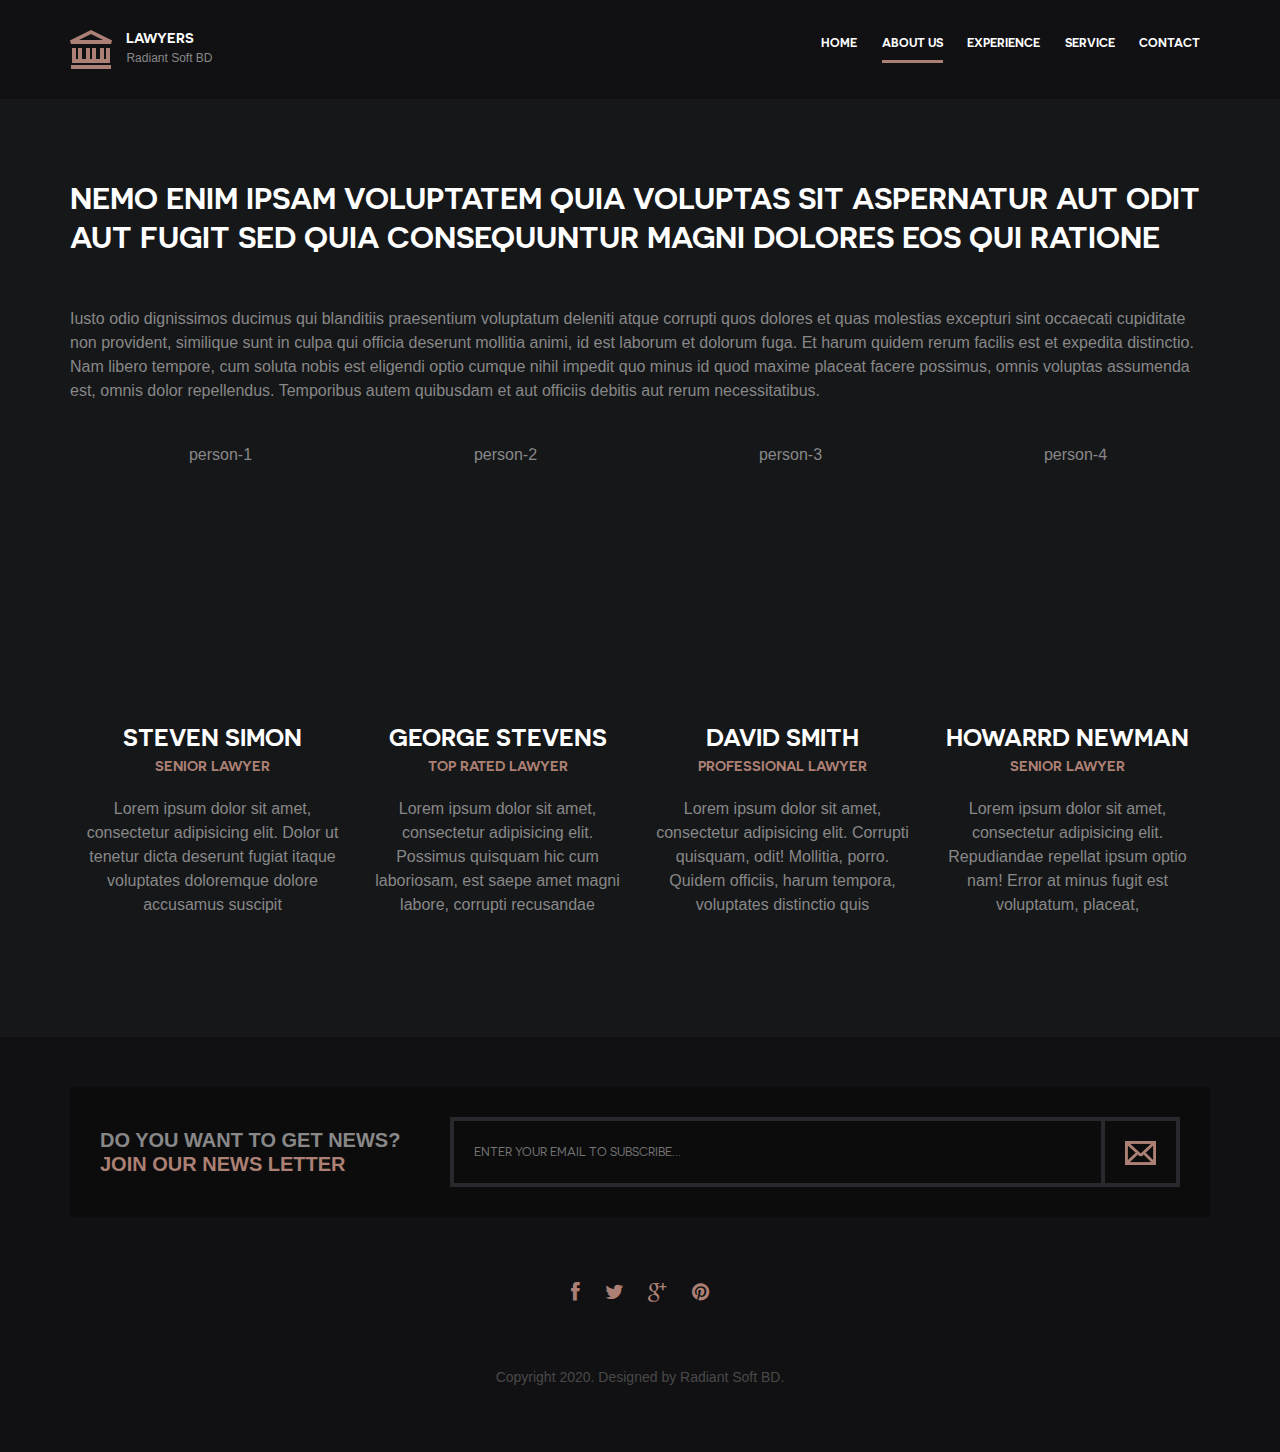
==== about.html @ b894fe9b "uploading project" ====
<!DOCTYPE html>
<html lang="en">
	<head>
		<meta charset="UTF-8">
		<meta http-equiv="X-UA-Compatible" content="IE=edge">
		<meta name="viewport" content="width=device-width, initial-scale=1.0,maximum-scale=1">
		
		<title>Lawyers | About Us</title>
		
		<!-- Loading third party fonts -->
		<link href="fonts/font-awesome.min.css" rel="stylesheet" type="text/css">
		<link href="fonts/novecento-font/novecento-font.css" rel="stylesheet" >

		<!-- Loading main css file -->
		<link rel="stylesheet" href="style.css">
		
		<!--[if lt IE 9]>
		<script src="js/ie-support/html5.js"></script>
		<script src="js/ie-support/respond.js"></script>
		<![endif]-->

	</head>


	<body>
		
		<div id="site-content">
			
			<header class="site-header">
				<div class="container">
					<a href="index.html" id="branding">
						<img src="images/logo.png" alt="Company Name" class="logo">
						<div class="branding-copy">
							<h1 class="site-title">Lawyers</h1>
							<small class="site-description">Radiant Soft BD</small>
						</div>
					</a>

					<nav class="main-navigation">
						<button type="button" class="menu-toggle"><i class="fa fa-bars"></i></button>
						<ul class="menu">
							<li class="menu-item"><a href="index.html">Home</a></li>
							<li class="menu-item current-menu-item"><a href="about.html">About Us</a></li>
							<li class="menu-item"><a href="experience.html">Experience</a></li>
							<li class="menu-item"><a href="service.html">Service</a></li>
							<li class="menu-item"><a href="contact.html">Contact</a></li>
						</ul>
					</nav>
					<nav class="mobile-navigation"></nav>
				</div>
			</header> <!-- .site-header -->

			<main class="main-content">
				
				<div class="fullwidth-block content">
					<div class="container">
						<h2 class="entry-title">Nemo enim ipsam voluptatem quia voluptas sit aspernatur aut odit aut fugit sed quia consequuntur magni dolores eos qui ratione</h2>
						<p>Iusto odio dignissimos ducimus qui blanditiis praesentium voluptatum deleniti atque corrupti quos dolores et quas molestias excepturi sint occaecati cupiditate non provident, similique sunt in culpa qui officia deserunt mollitia animi, id est laborum et dolorum fuga. Et harum quidem rerum facilis est et expedita distinctio. Nam libero tempore, cum soluta nobis est eligendi optio cumque nihil impedit quo minus id quod maxime placeat facere possimus, omnis voluptas assumenda est, omnis dolor repellendus. Temporibus autem quibusdam et aut officiis debitis aut rerum necessitatibus.</p>

						<div class="team">
							<figure class="team-image"><img src="https://www.pngitem.com/pimgs/m/464-4644415_employee-clipart-testimonial-illustration-hd-png-download.png" alt="person-1"></figure>
							<h3 class="team-name">Steven Simon</h3>
							<small class="team-desc"> Senior Lawyer </small>
							<p>Lorem ipsum dolor sit amet, consectetur adipisicing elit. Dolor ut tenetur dicta deserunt fugiat itaque voluptates doloremque dolore accusamus suscipit</p>
						</div>
						<div class="team">
							<figure class="team-image"><img src="https://www.pikpng.com/pngl/m/582-5821384_chat-with-an-employee-icon-illustration-clipart.png" alt="person-2"></figure>
							<h3 class="team-name">George Stevens</h3>
							<small class="team-desc"> Top Rated Lawyer </small>
							<p>Lorem ipsum dolor sit amet, consectetur adipisicing elit. Possimus quisquam hic cum laboriosam, est saepe amet magni labore, corrupti recusandae</p>
						</div>
						<div class="team">
							<figure class="team-image"><img src="https://www.clipartkey.com/mpngs/m/188-1884290_transparent-director-clipart-employee-social-media-ambassador-plan.png" alt="person-3"></figure>
							<h3 class="team-name">David Smith</h3>
							<small class="team-desc"> Professional Lawyer </small>
							<p>Lorem ipsum dolor sit amet, consectetur adipisicing elit. Corrupti quisquam, odit! Mollitia, porro. Quidem officiis, harum tempora, voluptates distinctio quis</p>
						</div>
						<div class="team">
							<figure class="team-image"><img src="https://www.clipartkey.com/mpngs/m/188-1884290_transparent-director-clipart-employee-social-media-ambassador-plan.png" alt="person-4"></figure>
							<h3 class="team-name">Howarrd Newman</h3>
							<small class="team-desc"> Senior Lawyer </small>
							<p>Lorem ipsum dolor sit amet, consectetur adipisicing elit. Repudiandae repellat ipsum optio nam! Error at minus fugit est voluptatum, placeat,</p>
						</div>
					</div>
				</div>

			</main> <!-- .main-content -->

			<footer class="site-footer">
				<div class="container">
					<div class="subscribe-form">
						<form action="#">
							<label for="#">
								<span>Do you want to get news?</span>
								<span class>Join our news letter</span>
							</label>
							<div class="control">
								<input type="text" placeholder="Enter your email to subscribe...">
								<button type="submit"><img src="images/icon-envelope.png" alt=""></button>
														</form>
							</div>
					</div>
					<div class="social-links">
						<a href="#"><i class="fa fa-facebook"></i></a>
						<a href="#"><i class="fa fa-twitter"></i></a>
						<a href="#"><i class="fa fa-google-plus"></i></a>
						<a href="#"><i class="fa fa-pinterest"></i></a>
					</div>
					<div class="copy">
						<p>Copyright 2020. Designed by Radiant Soft BD.</p>
					</div>
				</div>
			</footer> <!-- .site-footer -->

		</div> <!-- #site-content -->

		

		<script src="js/jquery-1.11.1.min.js"></script>
		<script src="js/plugins.js"></script>
		<script src="js/app.js"></script>
		
	</body>

</html>
---- fonts/novecento-font/novecento-font.css ----
/*
 * Web Fonts from fontspring.com
 *
 * All OpenType features and all extended glyphs have been removed.
 * Fully installable fonts can be purchased at http://www.fontspring.com
 *
 * The fonts included in this stylesheet are subject to the End User License you purchased
 * from Fontspring. The fonts are protected under domestic and international trademark and 
 * copyright law. You are prohibited from modifying, reverse engineering, duplicating, or
 * distributing this font software.
 *
 * (c) 2010-2014 Fontspring
 *
 *
 *
 *
 * The fonts included are copyrighted by the vendor listed below.
 *
 * Vendor:      Synthview Type Design
 * License URL: http://www.fontspring.com/licenses/synthview/webfont
 *
 *
 */

@font-face {
    font-family: 'Novecento Sans';
    src: url('Novecentosanswide-Bold-webfont.eot');
    src: url('Novecentosanswide-Bold-webfont.eot?#iefix') format('embedded-opentype'),
         url('Novecentosanswide-Bold-webfont.woff2') format('woff2'),
         url('Novecentosanswide-Bold-webfont.woff') format('woff'),
         url('Novecentosanswide-Bold-webfont.ttf') format('truetype'),
         url('Novecentosanswide-Bold-webfont.svg#novecento_sans_wide_bookbold') format('svg');
    font-weight: 700;
    font-style: normal;

}

@font-face {
    font-family: 'Novecento Sans';
    src: url('Novecentosanswide-Book-webfont.eot');
    src: url('Novecentosanswide-Book-webfont.eot?#iefix') format('embedded-opentype'),
         url('Novecentosanswide-Book-webfont.woff2') format('woff2'),
         url('Novecentosanswide-Book-webfont.woff') format('woff'),
         url('Novecentosanswide-Book-webfont.ttf') format('truetype'),
         url('Novecentosanswide-Book-webfont.svg#novecento_sans_widebook') format('svg');
    font-weight: 300;
    font-style: normal;

}

@font-face {
    font-family: 'Novecento Sans';
    src: url('Novecentosanswide-DemiBold-webfont.eot');
    src: url('Novecentosanswide-DemiBold-webfont.eot?#iefix') format('embedded-opentype'),
         url('Novecentosanswide-DemiBold-webfont.woff2') format('woff2'),
         url('Novecentosanswide-DemiBold-webfont.woff') format('woff'),
         url('Novecentosanswide-DemiBold-webfont.ttf') format('truetype'),
         url('Novecentosanswide-DemiBold-webfont.svg#novecento_sans_widedemibold') format('svg');
    font-weight: 600;
    font-style: normal;

}

@font-face {
    font-family: 'Novecento Sans';
    src: url('Novecentosanswide-Light-webfont.eot');
    src: url('Novecentosanswide-Light-webfont.eot?#iefix') format('embedded-opentype'),
         url('Novecentosanswide-Light-webfont.woff2') format('woff2'),
         url('Novecentosanswide-Light-webfont.woff') format('woff'),
         url('Novecentosanswide-Light-webfont.ttf') format('truetype'),
         url('Novecentosanswide-Light-webfont.svg#novecento_sans_widelight') format('svg');
    font-weight: 200;
    font-style: normal;

}

@font-face {
    font-family: 'Novecento Sans';
    src: url('Novecentosanswide-Medium-webfont.eot');
    src: url('Novecentosanswide-Medium-webfont.eot?#iefix') format('embedded-opentype'),
         url('Novecentosanswide-Medium-webfont.woff2') format('woff2'),
         url('Novecentosanswide-Medium-webfont.woff') format('woff'),
         url('Novecentosanswide-Medium-webfont.ttf') format('truetype'),
         url('Novecentosanswide-Medium-webfont.svg#novecento_sans_widemedium') format('svg');
    font-weight: 500;
    font-style: normal;

}

@font-face {
    font-family: 'Novecento Sans';
    src: url('Novecentosanswide-Normal-webfont.eot');
    src: url('Novecentosanswide-Normal-webfont.eot?#iefix') format('embedded-opentype'),
         url('Novecentosanswide-Normal-webfont.woff2') format('woff2'),
         url('Novecentosanswide-Normal-webfont.woff') format('woff'),
         url('Novecentosanswide-Normal-webfont.ttf') format('truetype'),
         url('Novecentosanswide-Normal-webfont.svg#novecento_sans_widenormal') format('svg');
    font-weight: 400;
    font-style: normal;

}
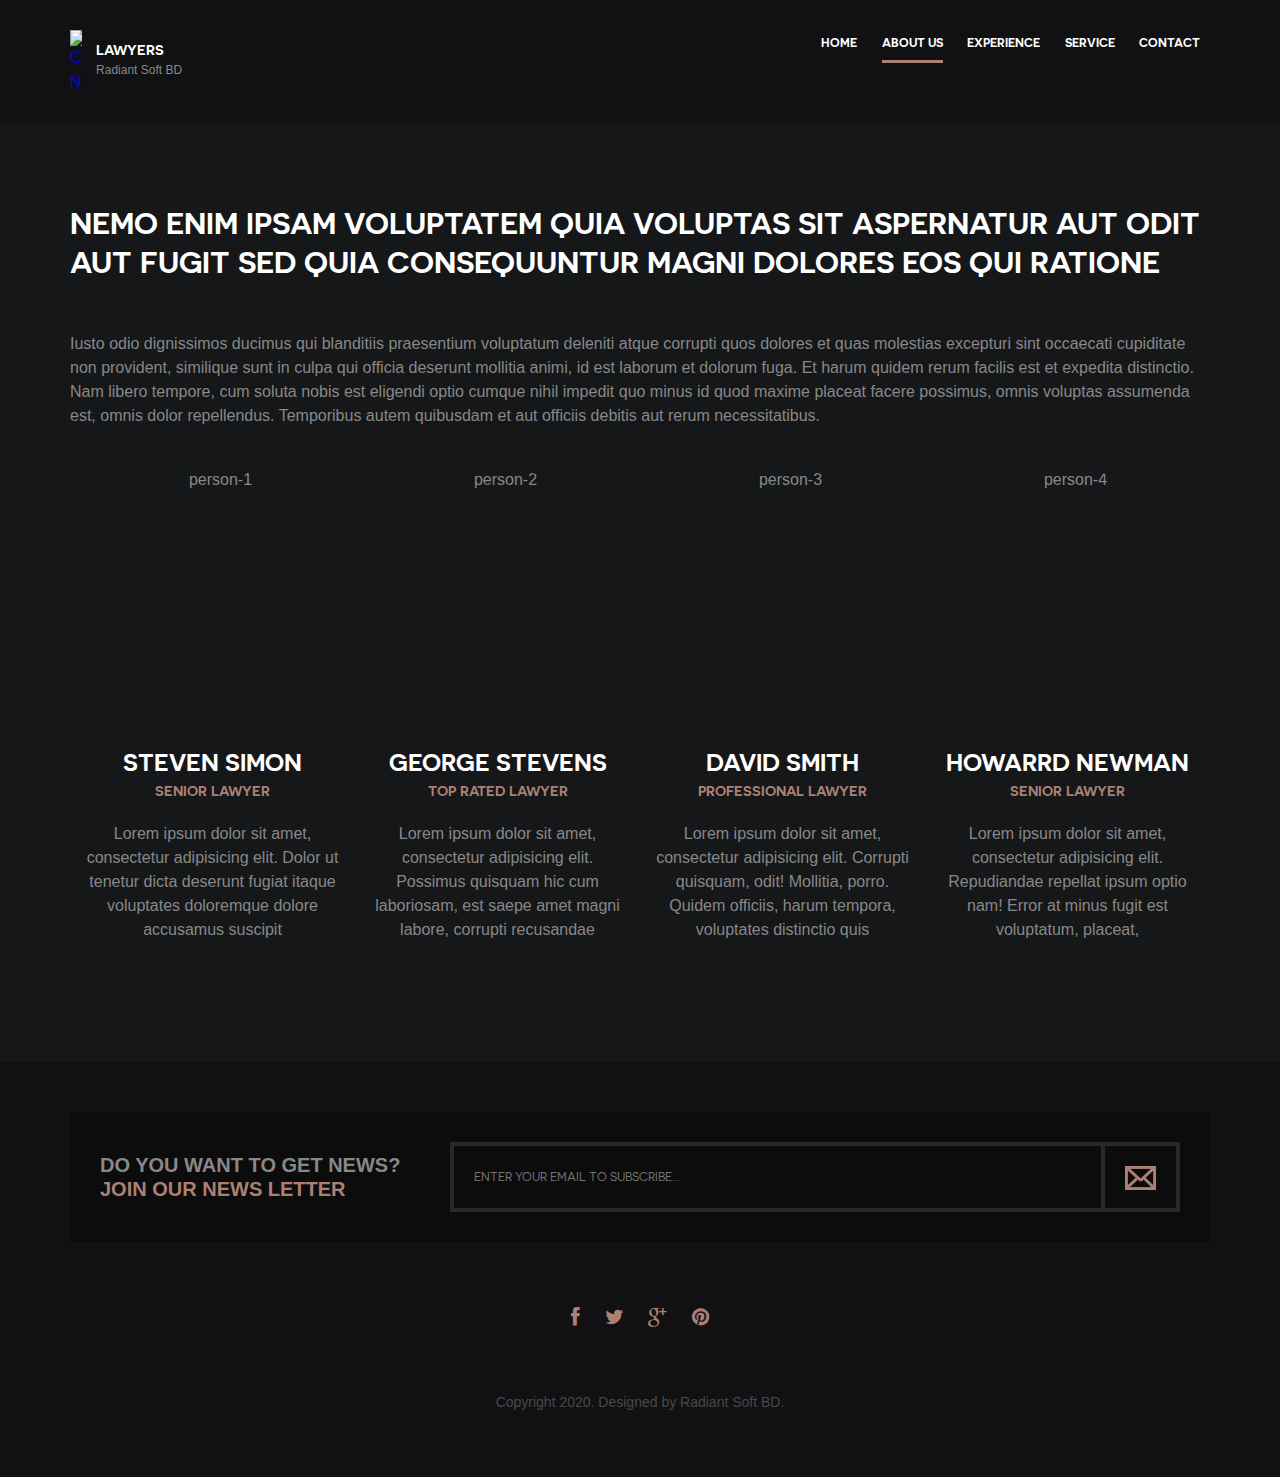
==== commit 27b790f3: "uploading project" ====
--- a/about.html
+++ b/about.html
@@ -29,7 +29,7 @@
 			<header class="site-header">
 				<div class="container">
 					<a href="index.html" id="branding">
-						<img src="images/logo.png" alt="Company Name" class="logo">
+						<img src="https://radiantsoftbd.github.io/eCommerce6/images/logo1.jpg" alt="Company Name" class="logo" style="width: 5%;">
 						<div class="branding-copy">
 							<h1 class="site-title">Lawyers</h1>
 							<small class="site-description">Radiant Soft BD</small>
